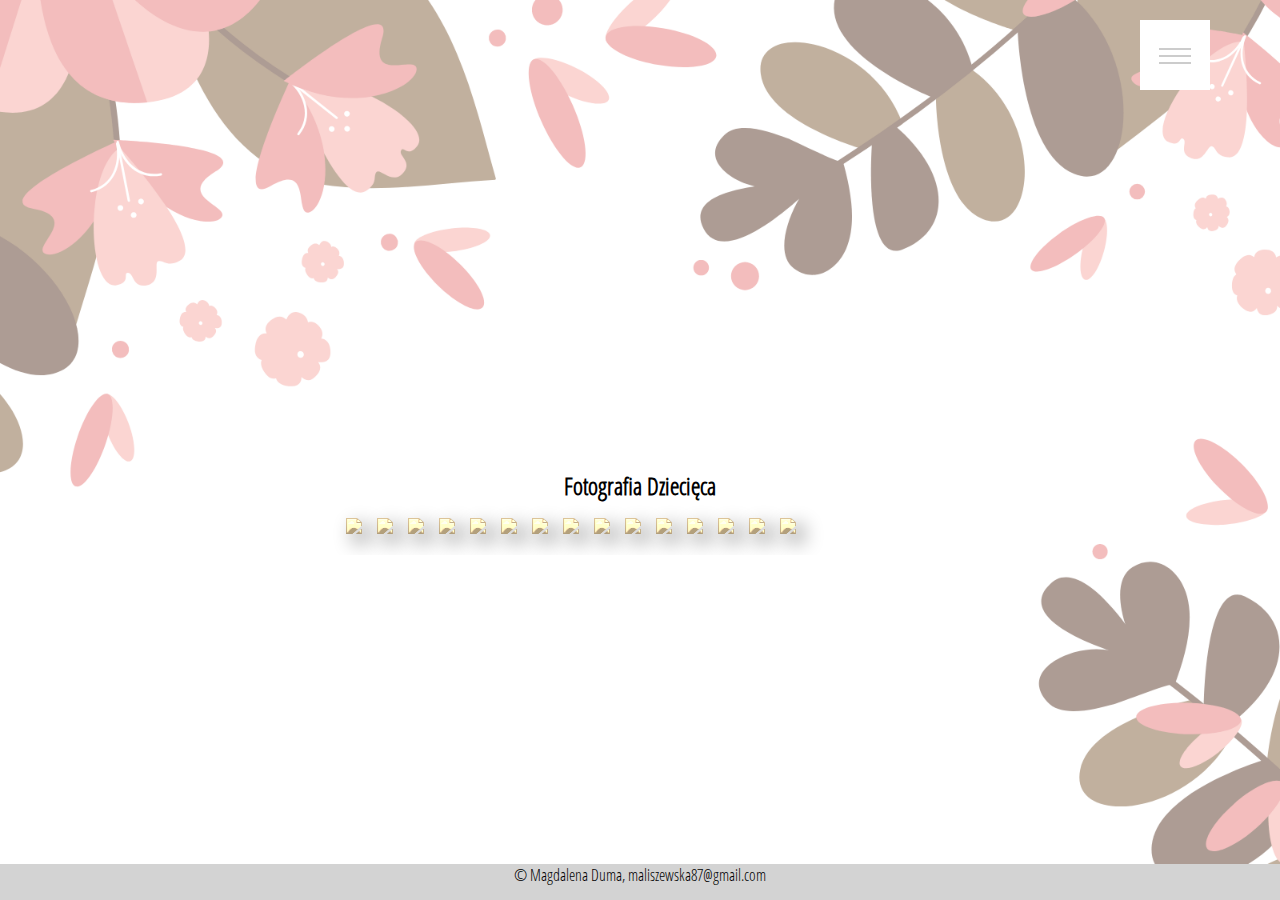
==== dzieci.html @ 5b01387f "secend part" ====
<!DOCTYPE html>
<html lang="pl">
<head>
    <meta charset="UTF-8">
    <title>Photography - web by Magdalena Duma</title>
    <link rel="stylesheet" type="text/css" href="assets/css/style.css">
    <link rel="stylesheet" type="text/css" href="assets/css/style__next_page.css">
    <link rel="stylesheet" type="text/css" href="assets/css/lightbox.css">
  </head>
<body>

<!-- ===================================================
                      1.  navbar
=================================================== -->
<div class='menu'>
  <span class='toggle'>
    <i></i>
    <i></i>
    <i></i>
  </span>
  <div class='menuContent'>
    <ul>
      <li class="nav-item">
        <a class="nav-link" href="index.html">HOME</a>
      </li>
      <li class="nav-item">
        <a class="nav-link" href="dzieci.html">Fotografia Dziecięca</a>
      </li>
      <li class="nav-item">
        <a class="nav-link" href="slub.html">Fotografia Ślubna</a>
      </li>
      <li class="nav-item">
        <a class="nav-link" href="cennik.html">Cennik</a>
      </li>
      <li class="nav-item">
        <a class="nav-link" href="kontakt.html">Kontakt</a>
      </li>
    </ul>
  </div>
</div>

<!-- ===================================================
                      2.  middle
=================================================== -->
<div class="cont">
  <div class="wrapper__content">
  <h2 class="title__gallery">Fotografia Dziecięca</h2>
  <div class="gallery">
    <a href="assets/image/photos/dzieci/ph_01.PNG" data-lightbox="mygallery" data-title="Dzień Mamy"><img src="assets/image/photos/dzieci/ph_01.PNG"></a>
    <a href="assets/image/photos/dzieci/ph_02.PNG" data-lightbox="mygallery"><img src="assets/image/photos/dzieci/ph_02.PNG"></a>
    <a href="assets/image/photos/dzieci/ph_01.PNG" data-lightbox="mygallery" data-title="Dzień Mamy"><img src="assets/image/photos/dzieci/ph_01.PNG"></a>
    <a href="assets/image/photos/dzieci/ph_02.PNG" data-lightbox="mygallery"><img src="assets/image/photos/dzieci/ph_02.PNG"></a>
    <a href="assets/image/photos/dzieci/ph_01.PNG" data-lightbox="mygallery" data-title="Dzień Mamy"><img src="assets/image/photos/dzieci/ph_01.PNG"></a>

    <a href="assets/image/photos/dzieci/ph_02.PNG" data-lightbox="mygallery"><img src="assets/image/photos/dzieci/ph_02.PNG"></a>
    <a href="assets/image/photos/dzieci/ph_01.PNG" data-lightbox="mygallery" data-title="Dzień Mamy"><img src="assets/image/photos/dzieci/ph_01.PNG"></a>
    <a href="assets/image/photos/dzieci/ph_02.PNG" data-lightbox="mygallery"><img src="assets/image/photos/dzieci/ph_02.PNG"></a>
    <a href="assets/image/photos/dzieci/ph_01.PNG" data-lightbox="mygallery" data-title="Dzień Mamy"><img src="assets/image/photos/dzieci/ph_01.PNG"></a>
    <a href="assets/image/photos/dzieci/ph_02.PNG" data-lightbox="mygallery"><img src="assets/image/photos/dzieci/ph_02.PNG"></a>
  
    <a href="assets/image/photos/dzieci/ph_02.PNG" data-lightbox="mygallery"><img src="assets/image/photos/dzieci/ph_02.PNG"></a>
    <a href="assets/image/photos/dzieci/ph_01.PNG" data-lightbox="mygallery" data-title="Dzień Mamy"><img src="assets/image/photos/dzieci/ph_01.PNG"></a>
    <a href="assets/image/photos/dzieci/ph_02.PNG" data-lightbox="mygallery"><img src="assets/image/photos/dzieci/ph_02.PNG"></a>
    <a href="assets/image/photos/dzieci/ph_01.PNG" data-lightbox="mygallery" data-title="Dzień Mamy"><img src="assets/image/photos/dzieci/ph_01.PNG"></a>
    <a href="assets/image/photos/dzieci/ph_02.PNG" data-lightbox="mygallery"><img src="assets/image/photos/dzieci/ph_02.PNG"></a>
  
  </div> <!--/ .gallery-->
  </div> <!--/ .wrapper__content-->
</div> <!--/ .cont-->
<!-- ===================================================
                      3.  footer
=================================================== -->
<footer>&#169; Magdalena Duma, maliszewska87@gmail.com</footer>

<!-- ===================================================
                      4.  add script
=================================================== -->
<script src="https://code.jquery.com/jquery-3.3.1.js"></script>
<script src="assets/js/hamburger.js"></script>
<script src="assets/js/image__gallery.js"></script>
<script src="assets/js/lightbox-plus-jquery.min.js"></script>

</body>
</html>
---- assets/css/style.css ----
/* ===================================================
                        General
=================================================== */

@font-face {
  font-family: 'Pacifico';
  src: url(../fonts/Pacifico/Pacifico-Regular.ttf);
  font-family: 'Open Sans Condensed';
  src: url(../fonts/Open_Sans_Condensed/OpenSansCondensed-Light.ttf);
}

html {
    box-sizing: border-box;
    font-family: 'Open Sans Condensed';
}
*, *:before, *:after {
  box-sizing: inherit;
  margin: 0;
  padding: 0;
}

/* ===================================================
                        Menu + Navbar
=================================================== */
.menu {
  height: 70px;
  width: 70px;
  right: 70px;
  top: 20px;
  text-align: center;
  position: absolute;
  background: #fff;
  overflow: hidden;
  transition: all 0.2s ease;
  z-index: 999;
}
.menu.active {
  width: calc(100% - 140px);
}
.menu.active .menuContent * {
  opacity: 1;
}
.menu.active span i:nth-child(1) {
  transform: rotate(-45deg) translate(-50%, -50%);
  top: 50%;
}
.menu.active span i:nth-child(2) {
  transform: translateX(-100px);
  opacity: 0;
}
.menu.active span i:nth-child(3) {
  transform: rotate(45deg) translate(-50%, -50%);
  top: 50%;
}
.menu span {
  width: 70px;
  height: 70px;
  position: absolute;
  right: 0;
  cursor: pointer;
  background: #fff;
  z-index: 1;
}
.menu span i {
  position: absolute;
  transform-origin: 50% 50%;
  width: 45%;
  height: 2px;
  left: 0;
  right: 0;
  margin: auto;
  background-color: #ccc;
  transition: transform 0.3s ease, opacity 0.1s ease 0.1s;
}
.menu span i:nth-child(1) {
  top: 40%;
}
.menu span i:nth-child(2) {
  top: 50%;
}
.menu span i:nth-child(3) {
  top: 60%;
}
.menu .menuContent {
  position: absolute;
  width: 100%;
  height: 100%;
  line-height: 40px;
  right: 0px;
  text-align: center;
}
.menu .menuContent * {
  opacity: 0;
}
.menu .menuContent ul li {
  display: inline-block;
  margin-left: 5%;
  margin-right: 5%;
  color: #2d3235;
  transition: opacity 0.3s ease 0.3s;
  cursor: pointer;
  position: relative;
  font-size: 20px;
  padding: 1.5% 0;
}
.menu .menuContent ul li a,
.menu .menuContent ul li a:active {
  color: black;
  text-decoration: none;
  transition: transform .5s ease; 
}
.menu .menuContent ul li a:hover {
 color: grey;
}

/* ===================================================
                        Footer
=================================================== */
footer {
    z-index: 1; 
    background-color: lightgray; 
    height: 4vh; 
    display: flex; 
    justify-content: center
}

/* ===================================================
                        Media Queries
=================================================== */
@media only screen and (max-width: 992px) {
  .menu {
    right: 10px;
  }
  .menu .menuContent ul li:last-child {
    margin-right: 90px;
  }
}
---- assets/css/style__next_page.css ----
/* ===================================================
                        Content
=================================================== */

.cont {
    position: relative;
    display: flex;
    justify-content: center;
    align-items: center;
    min-height: 96vh;
    background-image:url(../image/background/03.png);
    background-size: cover;
    overflow: hidden;
}
.wrapper__content {
  top: 80px;
  position: relative;
  min-width: 700px;
  overflow: hidden;
}
.title__gallery {
  text-align: center;

}
.gallery {
  margin: 10px 50px;
}
.gallery img {
  width: 230px;
  padding: 1%;
  filter: sepia(100%) drop-shadow(8px 8px 10px gray);
  transform: 1s;
}
.gallery img:hover {
  filter: sepia(0);
  transform: scale(1.1);
  transition: ease-in 0.5s;
}
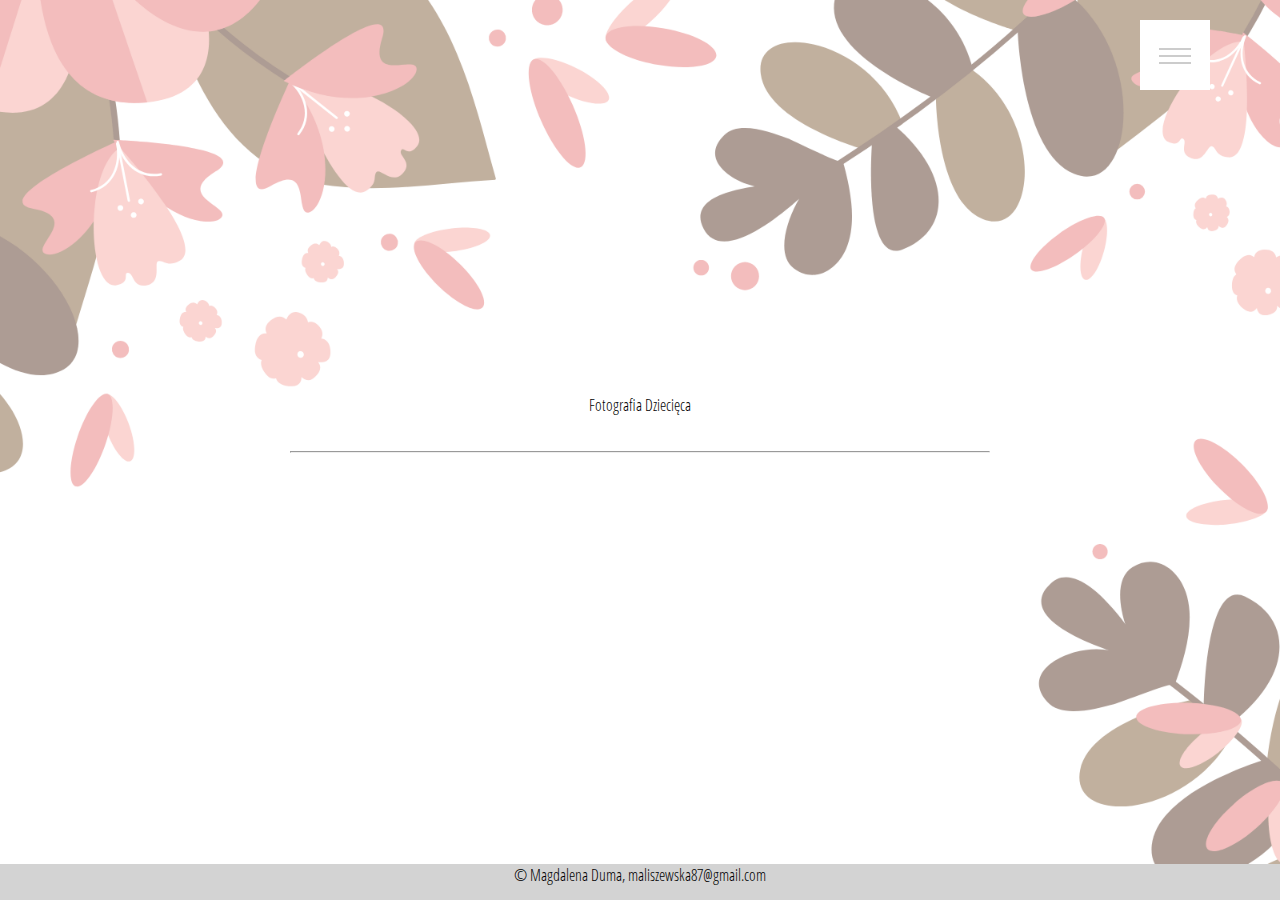
==== commit 0f9811e5: "Update dzieci.html" ====
--- a/dzieci.html
+++ b/dzieci.html
@@ -5,7 +5,28 @@
     <title>Photography - web by Magdalena Duma</title>
     <link rel="stylesheet" type="text/css" href="assets/css/style.css">
     <link rel="stylesheet" type="text/css" href="assets/css/style__next_page.css">
-    <link rel="stylesheet" type="text/css" href="assets/css/lightbox.css">
+    <link rel="stylesheet" type="text/css" href="assets/css/lightbox01.css">
+    <link rel="stylesheet" href="https://cdnjs.cloudflare.com/ajax/libs/magnific-popup.js/1.1.0/magnific-popup.css">
+<!-- Bootstrap CSS -->
+<link rel="stylesheet" href="https://stackpath.bootstrapcdn.com/bootstrap/4.5.0/css/bootstrap.min.css" integrity="sha384-9aIt2nRpC12Uk9gS9baDl411NQApFmC26EwAOH8WgZl5MYYxFfc+NcPb1dKGj7Sk" crossorigin="anonymous">
+    <style>
+      .img-wrapper {
+        overflow: hidden;
+      }
+      .img-wrapper img {
+        transition: transform 0.9s ease;
+        -webkit-transition:-webkit-transform 0.9s ease;
+        width: 100%;
+      }
+      .img-wrapper img:hover {
+        transform: scale(1.1);
+        cursor: zoom-in;
+      }
+      .row.no-gutters [class*=col-] {
+        padding-left: 0;
+        padding-right: 0;
+      }
+    </style>
   </head>
 <body>
 
@@ -44,25 +65,67 @@
 =================================================== -->
 <div class="cont">
   <div class="wrapper__content">
-  <h2 class="title__gallery">Fotografia Dziecięca</h2>
+  <p class="title__gallery">Fotografia Dziecięca</p>
+  <hr style="max-width: 100%; background-color: lightgray; margin: 5% 0">
   <div class="gallery">
-    <a href="assets/image/photos/dzieci/ph_01.PNG" data-lightbox="mygallery" data-title="Dzień Mamy"><img src="assets/image/photos/dzieci/ph_01.PNG"></a>
-    <a href="assets/image/photos/dzieci/ph_02.PNG" data-lightbox="mygallery"><img src="assets/image/photos/dzieci/ph_02.PNG"></a>
-    <a href="assets/image/photos/dzieci/ph_01.PNG" data-lightbox="mygallery" data-title="Dzień Mamy"><img src="assets/image/photos/dzieci/ph_01.PNG"></a>
-    <a href="assets/image/photos/dzieci/ph_02.PNG" data-lightbox="mygallery"><img src="assets/image/photos/dzieci/ph_02.PNG"></a>
-    <a href="assets/image/photos/dzieci/ph_01.PNG" data-lightbox="mygallery" data-title="Dzień Mamy"><img src="assets/image/photos/dzieci/ph_01.PNG"></a>
-
-    <a href="assets/image/photos/dzieci/ph_02.PNG" data-lightbox="mygallery"><img src="assets/image/photos/dzieci/ph_02.PNG"></a>
-    <a href="assets/image/photos/dzieci/ph_01.PNG" data-lightbox="mygallery" data-title="Dzień Mamy"><img src="assets/image/photos/dzieci/ph_01.PNG"></a>
-    <a href="assets/image/photos/dzieci/ph_02.PNG" data-lightbox="mygallery"><img src="assets/image/photos/dzieci/ph_02.PNG"></a>
-    <a href="assets/image/photos/dzieci/ph_01.PNG" data-lightbox="mygallery" data-title="Dzień Mamy"><img src="assets/image/photos/dzieci/ph_01.PNG"></a>
-    <a href="assets/image/photos/dzieci/ph_02.PNG" data-lightbox="mygallery"><img src="assets/image/photos/dzieci/ph_02.PNG"></a>
   
-    <a href="assets/image/photos/dzieci/ph_02.PNG" data-lightbox="mygallery"><img src="assets/image/photos/dzieci/ph_02.PNG"></a>
-    <a href="assets/image/photos/dzieci/ph_01.PNG" data-lightbox="mygallery" data-title="Dzień Mamy"><img src="assets/image/photos/dzieci/ph_01.PNG"></a>
-    <a href="assets/image/photos/dzieci/ph_02.PNG" data-lightbox="mygallery"><img src="assets/image/photos/dzieci/ph_02.PNG"></a>
-    <a href="assets/image/photos/dzieci/ph_01.PNG" data-lightbox="mygallery" data-title="Dzień Mamy"><img src="assets/image/photos/dzieci/ph_01.PNG"></a>
-    <a href="assets/image/photos/dzieci/ph_02.PNG" data-lightbox="mygallery"><img src="assets/image/photos/dzieci/ph_02.PNG"></a>
+      <div id="work">
+        <div class="content-box">
+          <div class="container-fluid">
+            <div class="row no-gutters">
+              <!-- 1 -->
+              <div class="col-md-6">
+                <div class="img-wrapper">
+                  <a href="assets/image/photos/dzieci/ph_01.PNG">
+                  <img src="assets/image/photos/dzieci/ph_01.PNG" alt="">
+                  </a>
+                </div> <!--/ .img-wrapper-->
+              </div> <!--/ .col-md-6-->
+              <!-- 2 -->
+              <div class="col-md-6">
+                <div class="img-wrapper">
+                  <a href="assets/image/photos/dzieci/ph_02.PNG">
+                    <img src="assets/image/photos/dzieci/ph_02.PNG" alt="">
+                  </a>
+                </div> <!--/ .img-wrapper-->
+              </div> <!--/ .col-md-6-->
+              <!-- 3 -->
+              <div class="col-md-6">
+                <div class="img-wrapper">
+                  <a href="assets/image/photos/dzieci/ph_01.PNG">
+                    <img src="assets/image/photos/dzieci/ph_01.PNG" alt="">
+                  </a>
+                </div> <!--/ .img-wrapper-->
+              </div> <!--/ .col-md-6-->
+      
+              <!-- 1 -->
+              <div class="col-md-6">
+                <div class="img-wrapper">
+                  <a href="assets/image/photos/dzieci/ph_01.PNG">
+                  <img src="assets/image/photos/dzieci/ph_01.PNG" alt="">
+                  </a>
+                </div> <!--/ .img-wrapper-->
+              </div> <!--/ .col-md-6-->
+              <!-- 2 -->
+              <div class="col-md-6">
+                <div class="img-wrapper">
+                  <a href="assets/image/photos/dzieci/ph_02.PNG">
+                    <img src="assets/image/photos/dzieci/ph_02.PNG" alt="">
+                  </a>
+                </div> <!--/ .img-wrapper-->
+              </div> <!--/ .col-md-6-->
+              <!-- 3 -->
+              <div class="col-md-6">
+                <div class="img-wrapper">
+                  <a href="assets/image/photos/dzieci/ph_01.PNG">
+                    <img src="assets/image/photos/dzieci/ph_01.PNG" alt="">
+                  </a>
+                </div> <!--/ .img-wrapper-->
+              </div> <!--/ .col-md-6-->
+            </div> <!--/ .row .no-gutters-->
+          </div> <!--/ .container-fluid-->
+        </div> <!--/ .content-box-->
+      </div> <!--/ .work-->
   
   </div> <!--/ .gallery-->
   </div> <!--/ .wrapper__content-->
@@ -78,7 +141,27 @@
 <script src="https://code.jquery.com/jquery-3.3.1.js"></script>
 <script src="assets/js/hamburger.js"></script>
 <script src="assets/js/image__gallery.js"></script>
-<script src="assets/js/lightbox-plus-jquery.min.js"></script>
+<script src="assets/js/lightbox01-plus-jquery.min.js"></script>
+
+<!-- Bootstrap JavaScript -->
+    <!-- jQuery first, then Popper.js, then Bootstrap JS -->
+    <script src="https://code.jquery.com/jquery-3.5.1.slim.min.js" integrity="sha384-DfXdz2htPH0lsSSs5nCTpuj/zy4C+OGpamoFVy38MVBnE+IbbVYUew+OrCXaRkfj" crossorigin="anonymous"></script>
+    <script src="https://cdn.jsdelivr.net/npm/popper.js@1.16.0/dist/umd/popper.min.js" integrity="sha384-Q6E9RHvbIyZFJoft+2mJbHaEWldlvI9IOYy5n3zV9zzTtmI3UksdQRVvoxMfooAo" crossorigin="anonymous"></script>
+    <script src="https://stackpath.bootstrapcdn.com/bootstrap/4.5.0/js/bootstrap.min.js" integrity="sha384-OgVRvuATP1z7JjHLkuOU7Xw704+h835Lr+6QL9UvYjZE3Ipu6Tp75j7Bh/kR0JKI" crossorigin="anonymous"></script>
+    <script src="https://cdnjs.cloudflare.com/ajax/libs/magnific-popup.js/1.1.0/jquery.magnific-popup.min.js"></script>
+  
+  <script>
+    $(function() {
+      $("#work").magnificPopup({
+        delegate: 'a',
+        type: 'image',
+        gallery: {
+          enable: true
+        }
+      });
+    });
+
+  </script>
 
 </body>
-</html>+</html>
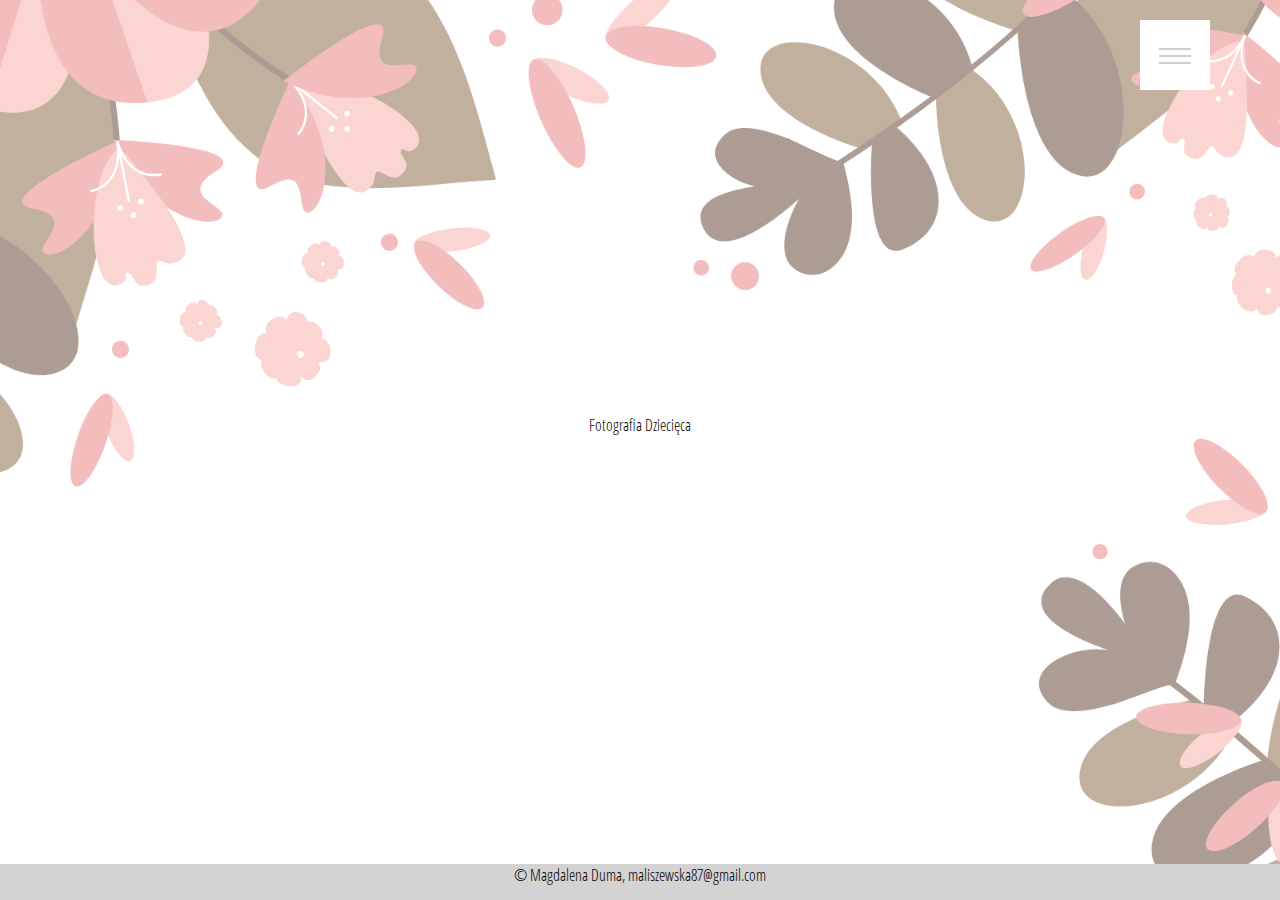
==== commit b2ac5978: "Update dzieci 03 .html" ====
--- a/dzieci.html
+++ b/dzieci.html
@@ -7,8 +7,7 @@
     <link rel="stylesheet" type="text/css" href="assets/css/style__next_page.css">
     <link rel="stylesheet" type="text/css" href="assets/css/lightbox01.css">
     <link rel="stylesheet" href="https://cdnjs.cloudflare.com/ajax/libs/magnific-popup.js/1.1.0/magnific-popup.css">
-<!-- Bootstrap CSS -->
-<link rel="stylesheet" href="https://stackpath.bootstrapcdn.com/bootstrap/4.5.0/css/bootstrap.min.css" integrity="sha384-9aIt2nRpC12Uk9gS9baDl411NQApFmC26EwAOH8WgZl5MYYxFfc+NcPb1dKGj7Sk" crossorigin="anonymous">
+
     <style>
       .img-wrapper {
         overflow: hidden;
@@ -66,7 +65,7 @@
 <div class="cont">
   <div class="wrapper__content">
   <p class="title__gallery">Fotografia Dziecięca</p>
-  <hr style="max-width: 100%; background-color: lightgray; margin: 5% 0">
+  <br>
   <div class="gallery">
   
       <div id="work">
@@ -150,18 +149,6 @@
     <script src="https://stackpath.bootstrapcdn.com/bootstrap/4.5.0/js/bootstrap.min.js" integrity="sha384-OgVRvuATP1z7JjHLkuOU7Xw704+h835Lr+6QL9UvYjZE3Ipu6Tp75j7Bh/kR0JKI" crossorigin="anonymous"></script>
     <script src="https://cdnjs.cloudflare.com/ajax/libs/magnific-popup.js/1.1.0/jquery.magnific-popup.min.js"></script>
   
-  <script>
-    $(function() {
-      $("#work").magnificPopup({
-        delegate: 'a',
-        type: 'image',
-        gallery: {
-          enable: true
-        }
-      });
-    });
-
-  </script>
 
 </body>
 </html>
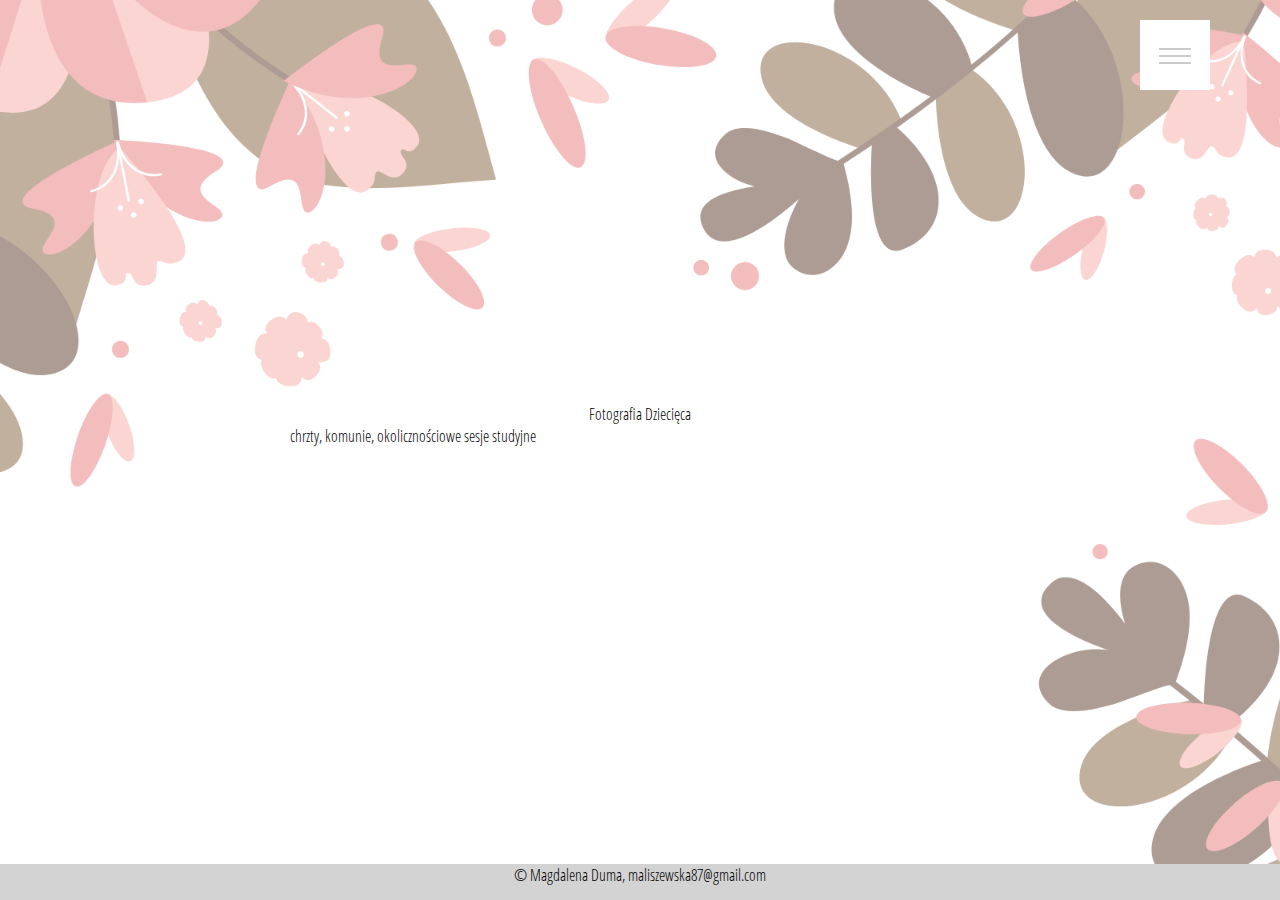
==== commit 466e7c9c: "Update dzieci.html" ====
--- a/dzieci.html
+++ b/dzieci.html
@@ -65,6 +65,7 @@
 <div class="cont">
   <div class="wrapper__content">
   <p class="title__gallery">Fotografia Dziecięca</p>
+      <p>chrzty, komunie, okolicznościowe sesje studyjne</p>
   <br>
   <div class="gallery">
   
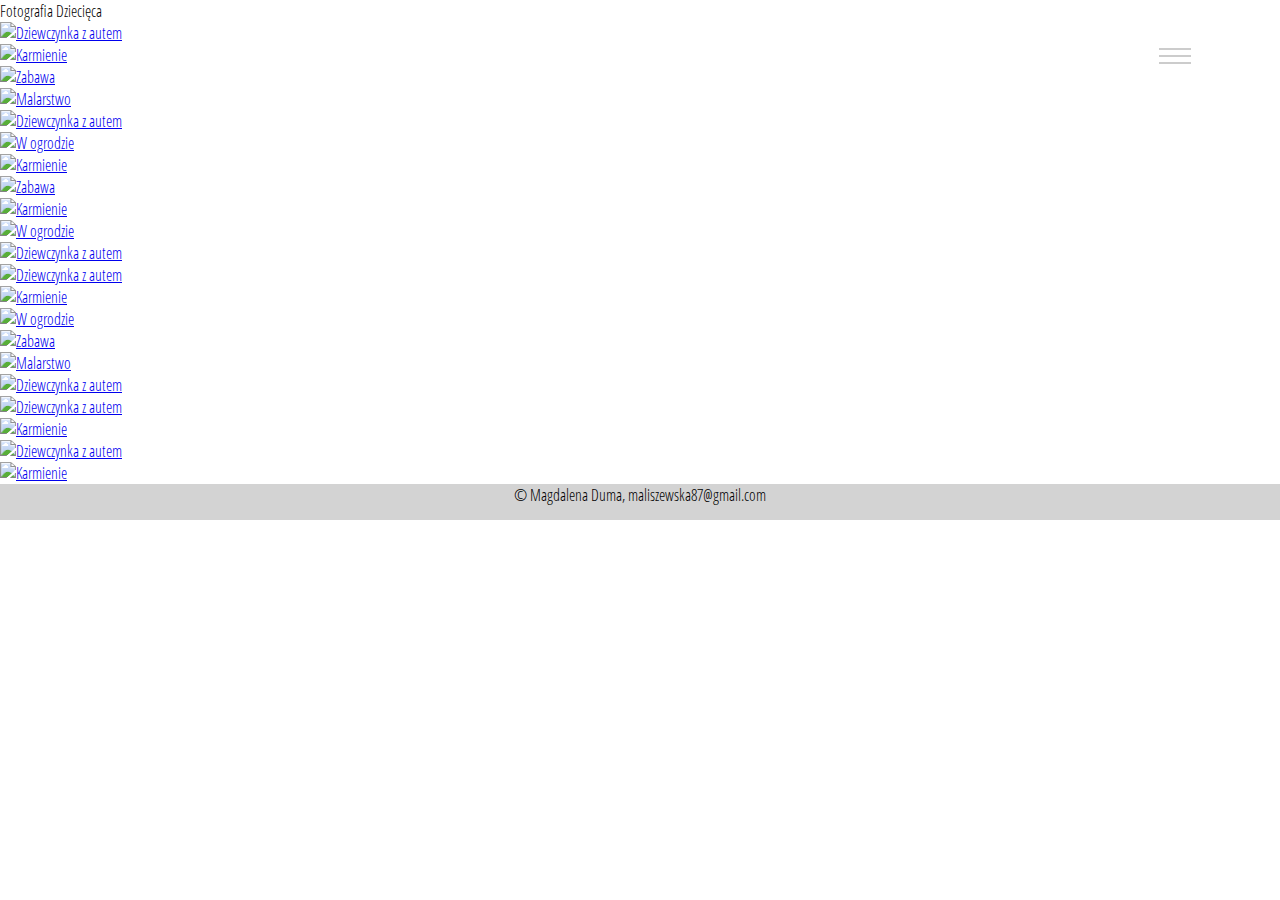
==== commit 7a4c7492: "Update dzieci.html" ====
--- a/dzieci.html
+++ b/dzieci.html
@@ -4,28 +4,19 @@
     <meta charset="UTF-8">
     <title>Photography - web by Magdalena Duma</title>
     <link rel="stylesheet" type="text/css" href="assets/css/style.css">
-    <link rel="stylesheet" type="text/css" href="assets/css/style__next_page.css">
-    <link rel="stylesheet" type="text/css" href="assets/css/lightbox01.css">
-    <link rel="stylesheet" href="https://cdnjs.cloudflare.com/ajax/libs/magnific-popup.js/1.1.0/magnific-popup.css">
+    <link rel="stylesheet" type="text/css" href="assets/css/gridCss.css">
+  
+    <script src="http://code.jquery.com/jquery-1.11.1.min.js"></script>
+    <script src="assets/js/jquery.poptrox.min.js"></script>
 
-    <style>
-      .img-wrapper {
-        overflow: hidden;
-      }
-      .img-wrapper img {
-        transition: transform 0.9s ease;
-        -webkit-transition:-webkit-transform 0.9s ease;
-        width: 100%;
-      }
-      .img-wrapper img:hover {
-        transform: scale(1.1);
-        cursor: zoom-in;
-      }
-      .row.no-gutters [class*=col-] {
-        padding-left: 0;
-        padding-right: 0;
-      }
-    </style>
+    <script>
+			$(function() {
+				var foo = $('#gallery');
+				foo.poptrox({
+					usePopupCaption: true,
+				});
+			});
+		</script>
   </head>
 <body>
 
@@ -50,9 +41,6 @@
         <a class="nav-link" href="slub.html">Fotografia Ślubna</a>
       </li>
       <li class="nav-item">
-        <a class="nav-link" href="cennik.html">Cennik</a>
-      </li>
-      <li class="nav-item">
         <a class="nav-link" href="kontakt.html">Kontakt</a>
       </li>
     </ul>
@@ -62,74 +50,38 @@
 <!-- ===================================================
                       2.  middle
 =================================================== -->
-<div class="cont">
-  <div class="wrapper__content">
-  <p class="title__gallery">Fotografia Dziecięca</p>
-      <p>chrzty, komunie, okolicznościowe sesje studyjne</p>
-  <br>
-  <div class="gallery">
+<div id="cont">
+  <div id="wrapper">
+    <p class="title__gallery">Fotografia Dziecięca</p>
+    <div id="gallery">
+      <div><a href="assets/image/photos/dzieci/un1.jpg"><img src="assets/image/photos/dzieci/un1.jpg" title="Dziewczynka z autem"></a></div>
+      <div><a href="assets/image/photos/dzieci/un3.jpg"><img src="assets/image/photos/dzieci/un3.jpg" title="Karmienie"></a></div>
+      <div><a href="assets/image/photos/dzieci/un4.jpg"><img src="assets/image/photos/dzieci/un4.jpg" title="Zabawa"></a></div>
+      <div><a href="assets/image/photos/dzieci/un2.jpg"><img src="assets/image/photos/dzieci/un2.jpg" title="Malarstwo"></a></div>
+      <div><a href="assets/image/photos/dzieci/un1.jpg"><img src="assets/image/photos/dzieci/un1.jpg" title="Dziewczynka z autem"></a></div>
+      <div class="vertical"><a href="assets/image/photos/dzieci/un5.jpg"><img src="assets/image/photos/dzieci/un5.jpg" title="W ogrodzie"></a></div>
+      
+      <div><a href="assets/image/photos/dzieci/un3.jpg"><img src="assets/image/photos/dzieci/un3.jpg" title="Karmienie"></a></div>
+      <div><a href="assets/image/photos/dzieci/un4.jpg"><img src="assets/image/photos/dzieci/un4.jpg" title="Zabawa"></a></div>
+      <div><a href="assets/image/photos/dzieci/un3.jpg"><img src="assets/image/photos/dzieci/un3.jpg" title="Karmienie"></a></div>
+      <div class="vertical"><a href="assets/image/photos/dzieci/un5.jpg"><img src="assets/image/photos/dzieci/un5.jpg" title="W ogrodzie"></a></div>
+      <div><a href="assets/image/photos/dzieci/un1.jpg"><img src="assets/image/photos/dzieci/un1.jpg" title="Dziewczynka z autem"></a></div>
+      <div><a href="assets/image/photos/dzieci/un1.jpg"><img src="assets/image/photos/dzieci/un1.jpg" title="Dziewczynka z autem"></a></div>
+      
+      <div><a href="assets/image/photos/dzieci/un3.jpg"><img src="assets/image/photos/dzieci/un3.jpg" title="Karmienie"></a></div>
+      <div class="vertical"><a href="assets/image/photos/dzieci/un5.jpg"><img src="assets/image/photos/dzieci/un5.jpg" title="W ogrodzie"></a></div>
+      <div><a href="assets/image/photos/dzieci/un4.jpg"><img src="assets/image/photos/dzieci/un4.jpg" title="Zabawa"></a></div>
+      <div><a href="assets/image/photos/dzieci/un2.jpg"><img src="assets/image/photos/dzieci/un2.jpg" title="Malarstwo"></a></div>
+      <div><a href="assets/image/photos/dzieci/un1.jpg"><img src="assets/image/photos/dzieci/un1.jpg" title="Dziewczynka z autem"></a></div>
+      <div><a href="assets/image/photos/dzieci/un1.jpg"><img src="assets/image/photos/dzieci/un1.jpg" title="Dziewczynka z autem"></a></div>
+      <div><a href="assets/image/photos/dzieci/un3.jpg"><img src="assets/image/photos/dzieci/un3.jpg" title="Karmienie"></a></div>
+      <div><a href="assets/image/photos/dzieci/un1.jpg"><img src="assets/image/photos/dzieci/un1.jpg" title="Dziewczynka z autem"></a></div>
+      <div><a href="assets/image/photos/dzieci/un3.jpg"><img src="assets/image/photos/dzieci/un3.jpg" title="Karmienie"></a></div>
+    </div> <!--/ .gallery-->
   
-      <div id="work">
-        <div class="content-box">
-          <div class="container-fluid">
-            <div class="row no-gutters">
-              <!-- 1 -->
-              <div class="col-md-6">
-                <div class="img-wrapper">
-                  <a href="assets/image/photos/dzieci/ph_01.PNG">
-                  <img src="assets/image/photos/dzieci/ph_01.PNG" alt="">
-                  </a>
-                </div> <!--/ .img-wrapper-->
-              </div> <!--/ .col-md-6-->
-              <!-- 2 -->
-              <div class="col-md-6">
-                <div class="img-wrapper">
-                  <a href="assets/image/photos/dzieci/ph_02.PNG">
-                    <img src="assets/image/photos/dzieci/ph_02.PNG" alt="">
-                  </a>
-                </div> <!--/ .img-wrapper-->
-              </div> <!--/ .col-md-6-->
-              <!-- 3 -->
-              <div class="col-md-6">
-                <div class="img-wrapper">
-                  <a href="assets/image/photos/dzieci/ph_01.PNG">
-                    <img src="assets/image/photos/dzieci/ph_01.PNG" alt="">
-                  </a>
-                </div> <!--/ .img-wrapper-->
-              </div> <!--/ .col-md-6-->
-      
-              <!-- 1 -->
-              <div class="col-md-6">
-                <div class="img-wrapper">
-                  <a href="assets/image/photos/dzieci/ph_01.PNG">
-                  <img src="assets/image/photos/dzieci/ph_01.PNG" alt="">
-                  </a>
-                </div> <!--/ .img-wrapper-->
-              </div> <!--/ .col-md-6-->
-              <!-- 2 -->
-              <div class="col-md-6">
-                <div class="img-wrapper">
-                  <a href="assets/image/photos/dzieci/ph_02.PNG">
-                    <img src="assets/image/photos/dzieci/ph_02.PNG" alt="">
-                  </a>
-                </div> <!--/ .img-wrapper-->
-              </div> <!--/ .col-md-6-->
-              <!-- 3 -->
-              <div class="col-md-6">
-                <div class="img-wrapper">
-                  <a href="assets/image/photos/dzieci/ph_01.PNG">
-                    <img src="assets/image/photos/dzieci/ph_01.PNG" alt="">
-                  </a>
-                </div> <!--/ .img-wrapper-->
-              </div> <!--/ .col-md-6-->
-            </div> <!--/ .row .no-gutters-->
-          </div> <!--/ .container-fluid-->
-        </div> <!--/ .content-box-->
-      </div> <!--/ .work-->
-  
-  </div> <!--/ .gallery-->
-  </div> <!--/ .wrapper__content-->
-</div> <!--/ .cont-->
+  </div>  <!--/ .wrapper__content-->
+  </div>
+
 <!-- ===================================================
                       3.  footer
 =================================================== -->
@@ -138,18 +90,9 @@
 <!-- ===================================================
                       4.  add script
 =================================================== -->
-<script src="https://code.jquery.com/jquery-3.3.1.js"></script>
 <script src="assets/js/hamburger.js"></script>
 <script src="assets/js/image__gallery.js"></script>
-<script src="assets/js/lightbox01-plus-jquery.min.js"></script>
-
-<!-- Bootstrap JavaScript -->
-    <!-- jQuery first, then Popper.js, then Bootstrap JS -->
-    <script src="https://code.jquery.com/jquery-3.5.1.slim.min.js" integrity="sha384-DfXdz2htPH0lsSSs5nCTpuj/zy4C+OGpamoFVy38MVBnE+IbbVYUew+OrCXaRkfj" crossorigin="anonymous"></script>
-    <script src="https://cdn.jsdelivr.net/npm/popper.js@1.16.0/dist/umd/popper.min.js" integrity="sha384-Q6E9RHvbIyZFJoft+2mJbHaEWldlvI9IOYy5n3zV9zzTtmI3UksdQRVvoxMfooAo" crossorigin="anonymous"></script>
-    <script src="https://stackpath.bootstrapcdn.com/bootstrap/4.5.0/js/bootstrap.min.js" integrity="sha384-OgVRvuATP1z7JjHLkuOU7Xw704+h835Lr+6QL9UvYjZE3Ipu6Tp75j7Bh/kR0JKI" crossorigin="anonymous"></script>
-    <script src="https://cdnjs.cloudflare.com/ajax/libs/magnific-popup.js/1.1.0/jquery.magnific-popup.min.js"></script>
-  
+<!--<script src="assets/js/lightbox01-plus-jquery.min.js"></script>-->
 
 </body>
 </html>
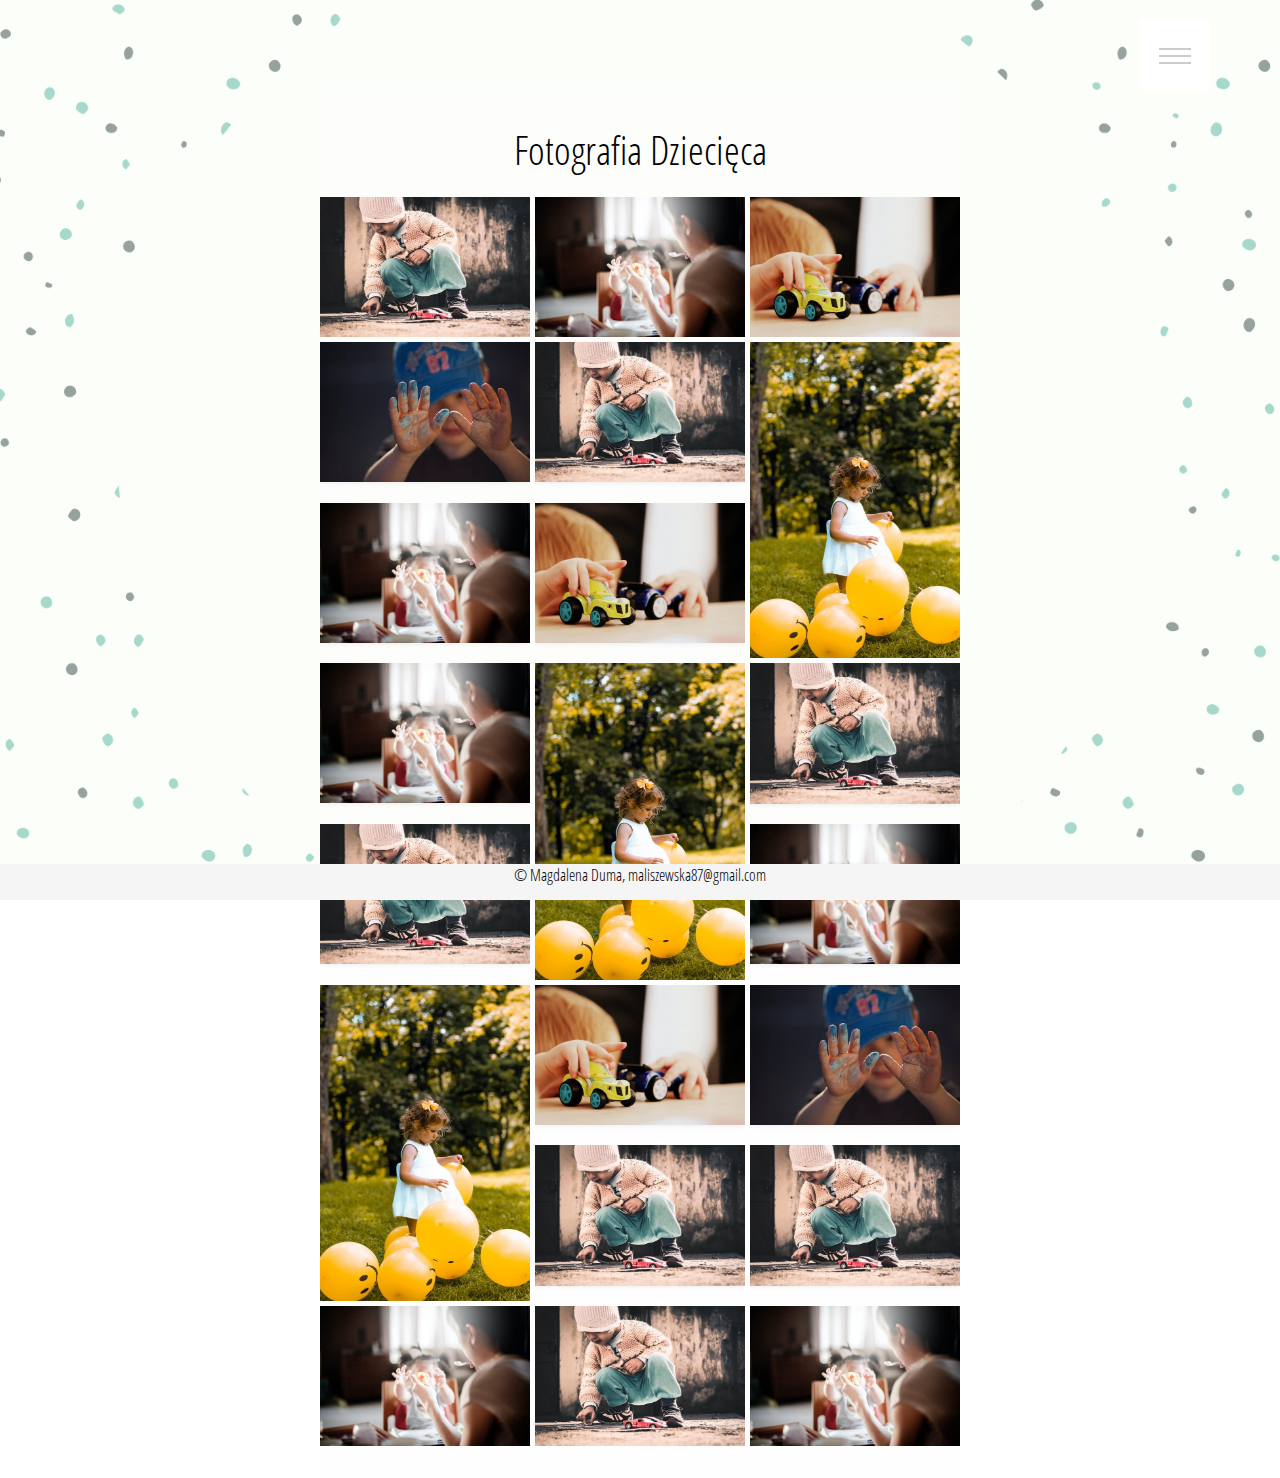
==== commit 3ad55f75: "Update dzieci.html" ====
--- a/dzieci.html
+++ b/dzieci.html
@@ -8,7 +8,7 @@
   
     <script src="http://code.jquery.com/jquery-1.11.1.min.js"></script>
     <script src="assets/js/jquery.poptrox.min.js"></script>
-
+	<script src="assets/js/hamburger.js"></script>
     <script>
 			$(function() {
 				var foo = $('#gallery');
@@ -90,9 +90,7 @@
 <!-- ===================================================
                       4.  add script
 =================================================== -->
-<script src="assets/js/hamburger.js"></script>
 <script src="assets/js/image__gallery.js"></script>
-<!--<script src="assets/js/lightbox01-plus-jquery.min.js"></script>-->
 
 </body>
 </html>
--- a/assets/css/style.css
+++ b/assets/css/style.css
@@ -100,7 +100,7 @@
   transition: opacity 0.3s ease 0.3s;
   cursor: pointer;
   position: relative;
-  font-size: 20px;
+  font-size: 20px !important;
   padding: 1.5% 0;
 }
 .menu .menuContent ul li a,
@@ -117,11 +117,14 @@
                         Footer
 =================================================== */
 footer {
-    z-index: 1; 
-    background-color: lightgray; 
-    height: 4vh; 
-    display: flex; 
-    justify-content: center
+  position: fixed;
+  left: 0;
+  bottom: 0;
+  width: 100%;
+  text-align: center;    
+  z-index: 1; 
+  background-color: whitesmoke; 
+  height: 4vh; 
 }
 
 /* ===================================================
@@ -134,4 +137,4 @@
   .menu .menuContent ul li:last-child {
     margin-right: 90px;
   }
-}+}
--- a/assets/css/gridCss.css
+++ b/assets/css/gridCss.css
@@ -0,0 +1,153 @@
+
+/* ===================================================
+      Global data - next page web
+=================================================== */
+body{
+  background-image:url(../image/background/2.png); 
+  -webkit-background-size: cover !important; 
+  -moz-background-size: cover !important;
+  -o-background-size: cover !important;
+  background-size: cover !important;
+  background-repeat: no-repeat;
+  background-attachment: fixed;
+  background-position: center;
+}
+#wrapper {
+  top: 90px;
+  padding: 2rem 0;
+  position: relative;
+  max-width: 1000px;
+  overflow: hidden;
+  background-color: rgba(253, 253, 253, 0.562);
+}
+.title__gallery {
+  text-align: center;
+  font-size: 40px;
+  padding-bottom: 20px;
+}
+.wedding.title__gallery {
+  position: absolute;
+  top: 80%;
+}
+img {
+  max-width: 100%;
+  display: block;
+}
+
+/* ===========================
+    GRID gallery - child page
+=========================== */
+#cont {
+  position: relative;
+  display: flex;
+  justify-content: center;
+  align-items: center;
+}
+#gallery {
+  display: grid;
+  grid-gap: 5px;
+  grid-template-columns: repeat(auto-fit, minmax(200px, 1fr));
+  grid-auto-rows: min-content;
+  grid-auto-flow: dense;
+}
+.vertical {
+  grid-row: span 2;
+}
+#gallery div {
+  color: aliceblue;
+  display: inline-block; /* change the default display type to inline-block */
+  overflow: hidden;      /* hide the overflow */
+}
+#gallery div img {
+  margin: 0;
+  padding: 0;
+  display: inline;
+  box-shadow: 0px -3px 8px #ccc;
+  transition: all .2s ease;
+  vertical-align: middle;
+}
+#gallery div img:hover {
+  -webkit-transform:scale(1.1);
+}
+
+/* ===========================
+    Gallery - wedding page
+=========================== */
+#contBox {
+  display: flex;
+  justify-content: center;
+  align-items: center;
+  min-height: 100vh;
+}
+#box {
+  position: relative;
+  width: 200px;
+  height: 200px;
+  transform-style: preserve-3d;
+  animation: animate 50s linear infinite;
+}
+@keyframes animate {
+  0% {
+    transform: perspective(1000px) rotate(0deg);
+  }
+  100% {
+    transform: perspective(1000px) rotateY(360deg);
+  }
+}
+#box span {
+  position: absolute;
+  top: 0;
+  left: 0;
+  width: 100%;
+  height: 100%;
+  transform-origin: center;
+  transform-style: preserve-3d;
+  transform: rotateY(calc(var(--i) * 45deg)) translateZ(400px);
+  -webkit-box-reflect: below 0px linear-gradient(transparent, transparent, #0004);
+}
+#box span img {
+  position: absolute;
+  top: 0;
+  left: 0;
+  width: 100%;
+  height: 100%;
+  object-fit: cover;
+}
+
+/* ===========================
+    CONTACT - page
+=========================== */
+#contact {
+  display: grid;
+  grid-template-columns: 300px 2fr;
+  grid-template-rows: 300px 2fr;
+  grid-gap: 0;
+}
+#add {
+  text-align: center;
+  padding: 10px;
+}
+#add h3 {
+  align-items: center;
+  padding-top: 50%;
+}
+#map iframe {
+  -webkit-filter: grayscale(100%);
+  -moz-filter: grayscale(100%);
+   -ms-filter: grayscale(100%);
+    -o-filter: grayscale(100%);
+       filter: grayscale(100%);
+}
+#gap {
+  background: #000;
+  color: white;
+  padding: 60px 10px 0px 10px;
+}
+#adress {
+  padding: 10px;
+  margin-bottom: 0;
+}
+#adress small {
+  padding: 0;
+  margin: 0;
+}
